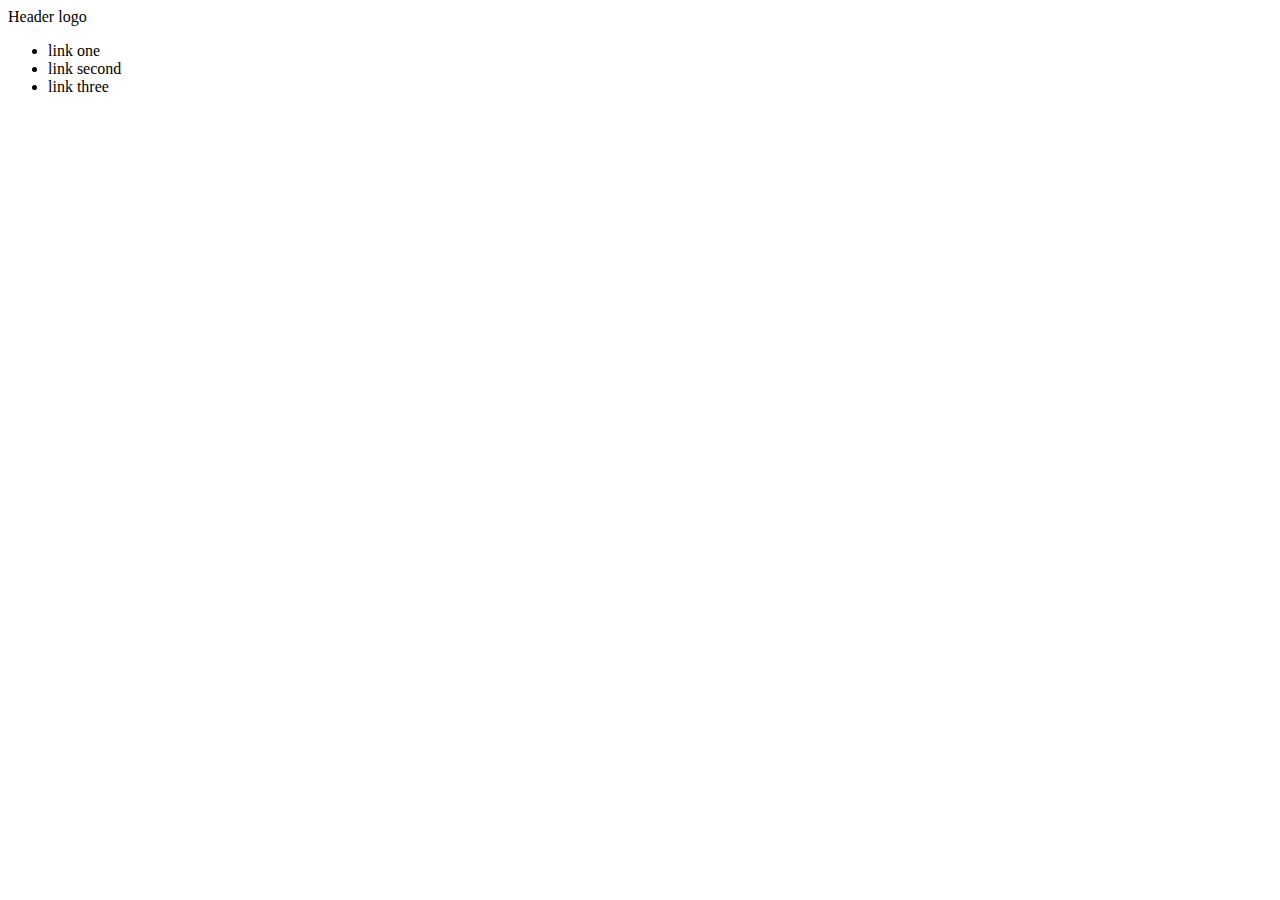
==== index.html @ 9addd1da "added header" ====
<!DOCTYPE html>
<html lang="en">
	<head>
		<meta charset="UTF-8" />
		<meta http-equiv="X-UA-Compatible" content="IE=edge" />
		<meta name="viewport" content="width=device-width, initial-scale=1.0" />
		<title>Document</title>
	</head>
	<body>
		<div class="header">
			<div class="logo">Header logo</div>
			<div class="links">
				<ul>
					<li><a src="index.html">link one</a></li>
					<li><a src="index.html">link second</a></li>
					<li><a src="index.html">link three</a></li>
				</ul>
			</div>
		</div>
		<div class="hero"></div>
	</body>
</html>
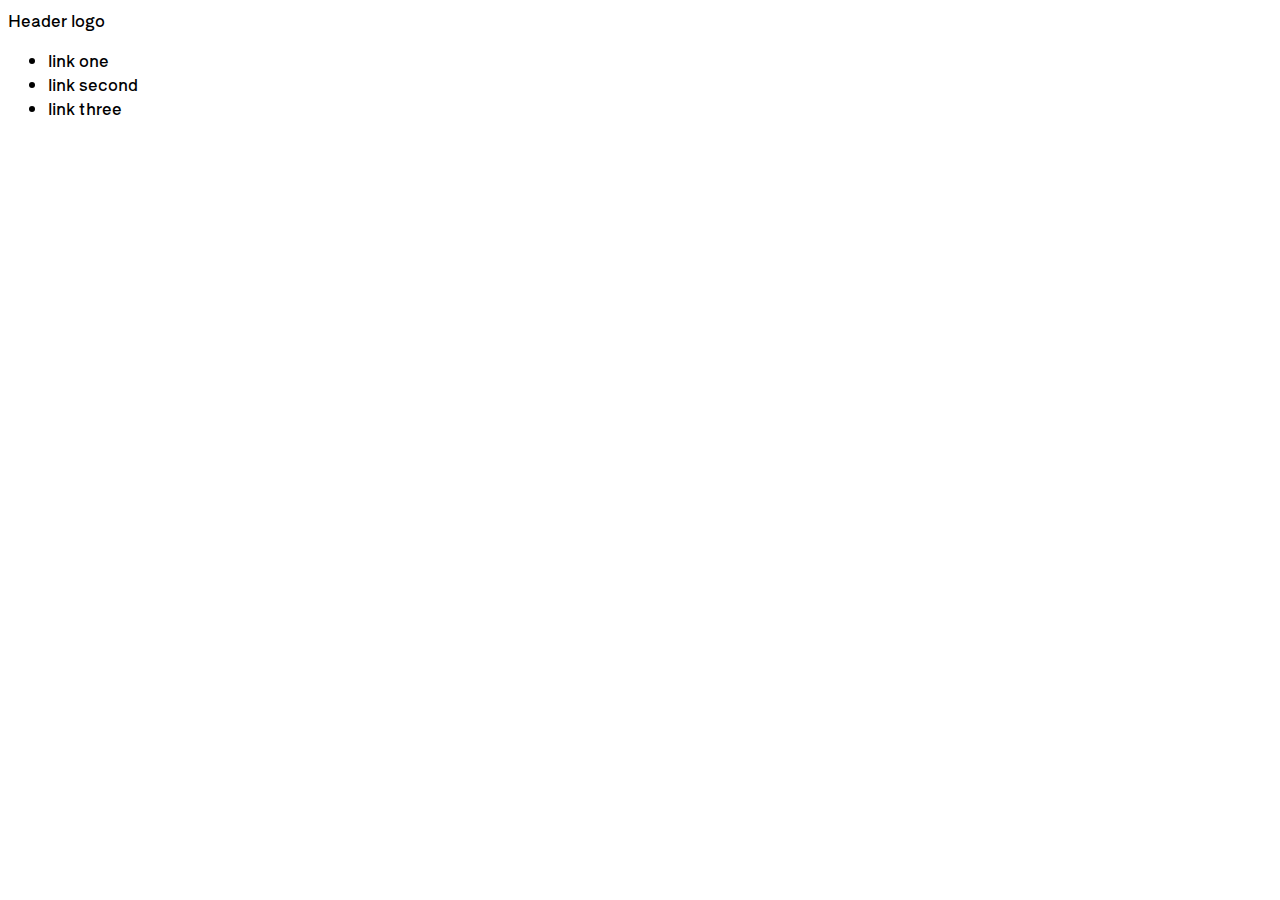
==== commit 615e3300: "linked style.css to html added flex body" ====
--- a/index.html
+++ b/index.html
@@ -5,6 +5,7 @@
 		<meta http-equiv="X-UA-Compatible" content="IE=edge" />
 		<meta name="viewport" content="width=device-width, initial-scale=1.0" />
 		<title>Document</title>
+		<link rel="stylesheet" href="./style.css" />
 	</head>
 	<body>
 		<div class="header">
--- a/style.css
+++ b/style.css
@@ -0,0 +1,5 @@
+@import url('https://fonts.googleapis.com/css2?family=Amatic+SC:wght@700&family=Shippori+Antique&display=swap');
+* {
+	font-family: 'Amatic SC', cursive;
+	font-family: 'Shippori Antique', sans-serif;
+}
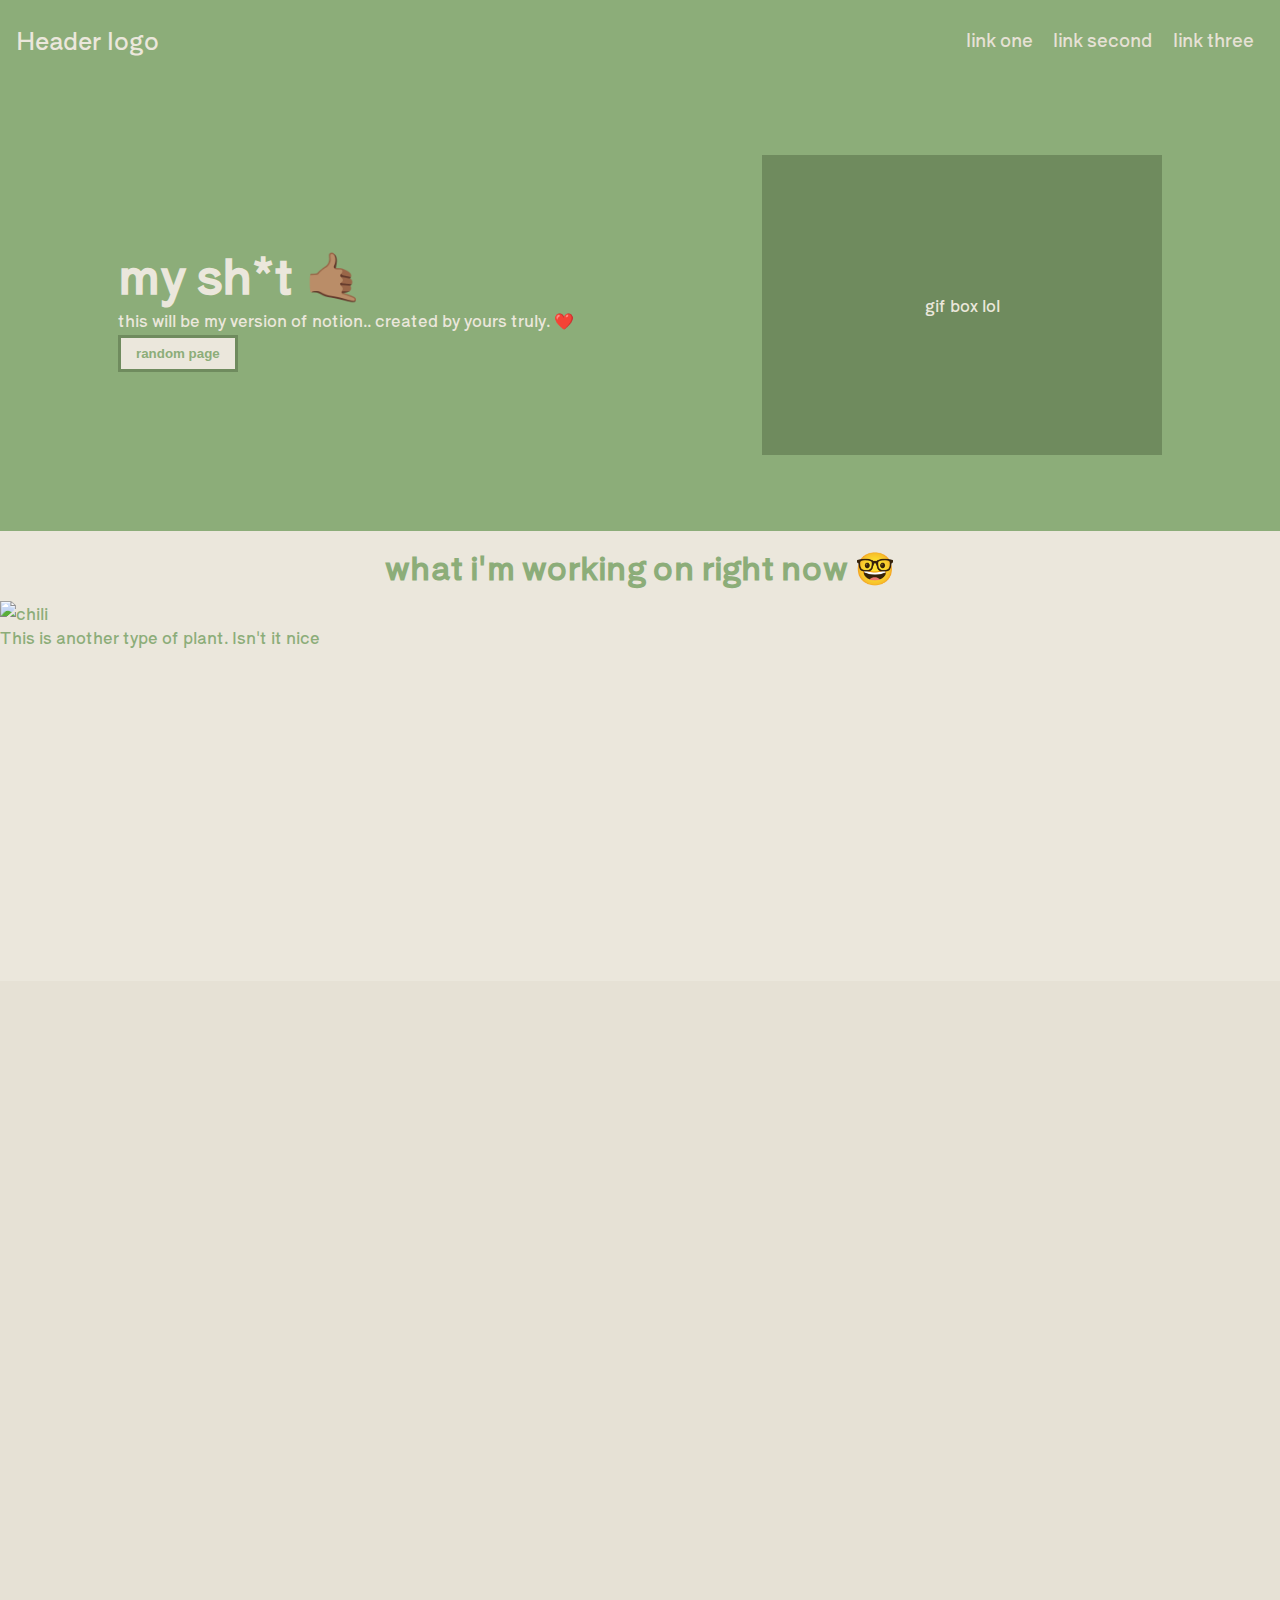
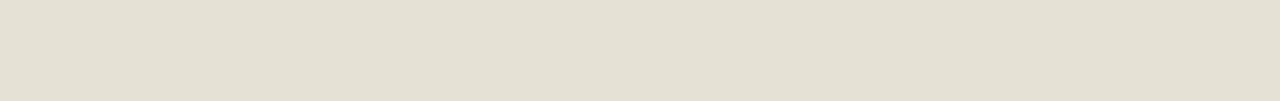
==== commit 474fec81: "added images folder & images. also completed both the header, hero, and started the info blocks" ====
--- a/index.html
+++ b/index.html
@@ -12,12 +12,30 @@
 			<div class="logo">Header logo</div>
 			<div class="links">
 				<ul>
-					<li><a src="index.html">link one</a></li>
-					<li><a src="index.html">link second</a></li>
-					<li><a src="index.html">link three</a></li>
+					<li><a href="./index.html">link one</a></li>
+					<li><a href="./index.html">link second</a></li>
+					<li><a href="./index.html">link three</a></li>
 				</ul>
 			</div>
 		</div>
-		<div class="hero"></div>
+		<div class="hero">
+			<div class="hero-text">
+				<div class="large-text">my sh*t 🤙🏽</div>
+				<div class="small-text">this will be my version of notion.. created by yours truly. ❤️</div>
+				<div class="button">
+					<a href="pages/random-page.html"><button>random page</button></a>
+				</div>
+			</div>
+			<div class="img-holder">gif box lol</div>
+		</div>
+		<div class="info-blocks">
+			<div class="info-text">what i'm working on right now 🤓</div>
+			<div class="links">
+				<img src="./images/chilli.png" alt="chili" />
+				<div class="text">This is another type of plant. Isn't it nice</div>
+			</div>
+		</div>
+		<div class="q-sign-up"></div>
+		<div class="footer>"></div>
 	</body>
 </html>
--- a/style.css
+++ b/style.css
@@ -1,5 +1,107 @@
 @import url('https://fonts.googleapis.com/css2?family=Amatic+SC:wght@700&family=Shippori+Antique&display=swap');
-* {
+body {
 	font-family: 'Amatic SC', cursive;
 	font-family: 'Shippori Antique', sans-serif;
+	display: flex;
+	flex-direction: column;
+	padding: 0;
+	margin: 0;
 }
+/*header*/
+.header {
+	display: flex;
+	padding: 0 16px;
+	margin: 0;
+	justify-content: space-between;
+	align-items: center;
+	background-color: #8cad79;
+}
+.logo {
+	color: #ebe7dc;
+	font-size: 24px;
+}
+ul {
+	display: flex;
+}
+li {
+	display: flex;
+	list-style: none;
+	padding: 5px;
+	margin: 5px;
+	font-size: 18px;
+}
+a {
+	color: #e6e1d5;
+	list-style: none;
+	text-decoration: none;
+}
+/*hero*/
+.hero {
+	height: 45vh;
+	background-color: #8cad79;
+	padding: 24px;
+	margin: 0;
+	display: flex;
+	color: #ebe7dc;
+	justify-content: space-around;
+	align-items: center;
+}
+.large-text {
+	font-size: 48px;
+	font-weight: 900;
+}
+.small-text {
+	flex-wrap: wrap;
+	padding-bottom: 3px;
+}
+.button {
+	padding: 0;
+	margin: 0;
+}
+button {
+	font-weight: 900;
+	border-radius: 0;
+	padding: 8px 15px;
+	margin: 0;
+	background-color: #ebe7dc;
+	color: #8cad79;
+	border-style: solid;
+	border-width: 3px;
+	border-color: #6f8b5e;
+}
+.img-holder {
+	background-color: #6f8b5e;
+	display: flex;
+	justify-content: center;
+	align-items: center;
+	width: 400px;
+	height: 300px;
+}
+/*information*/
+.info-blocks {
+	background-color: #ebe7dc;
+	height: 50vh;
+	padding: 0;
+	margin: 0;
+}
+.info-text {
+	display: flex;
+	justify-content: center;
+	padding: 12px;
+	margin: 0;
+	font-size: 32px;
+	font-weight: 700;
+	color: #8cad79;
+}
+.links {
+	color: #8cad79;
+}
+/*quote & sign-up*/
+.q-sign-up {
+	background-color: #e6e1d5;
+	height: 80vh;
+}
+/*footer*/
+.footer {
+	background-color: #8cad79;
+}
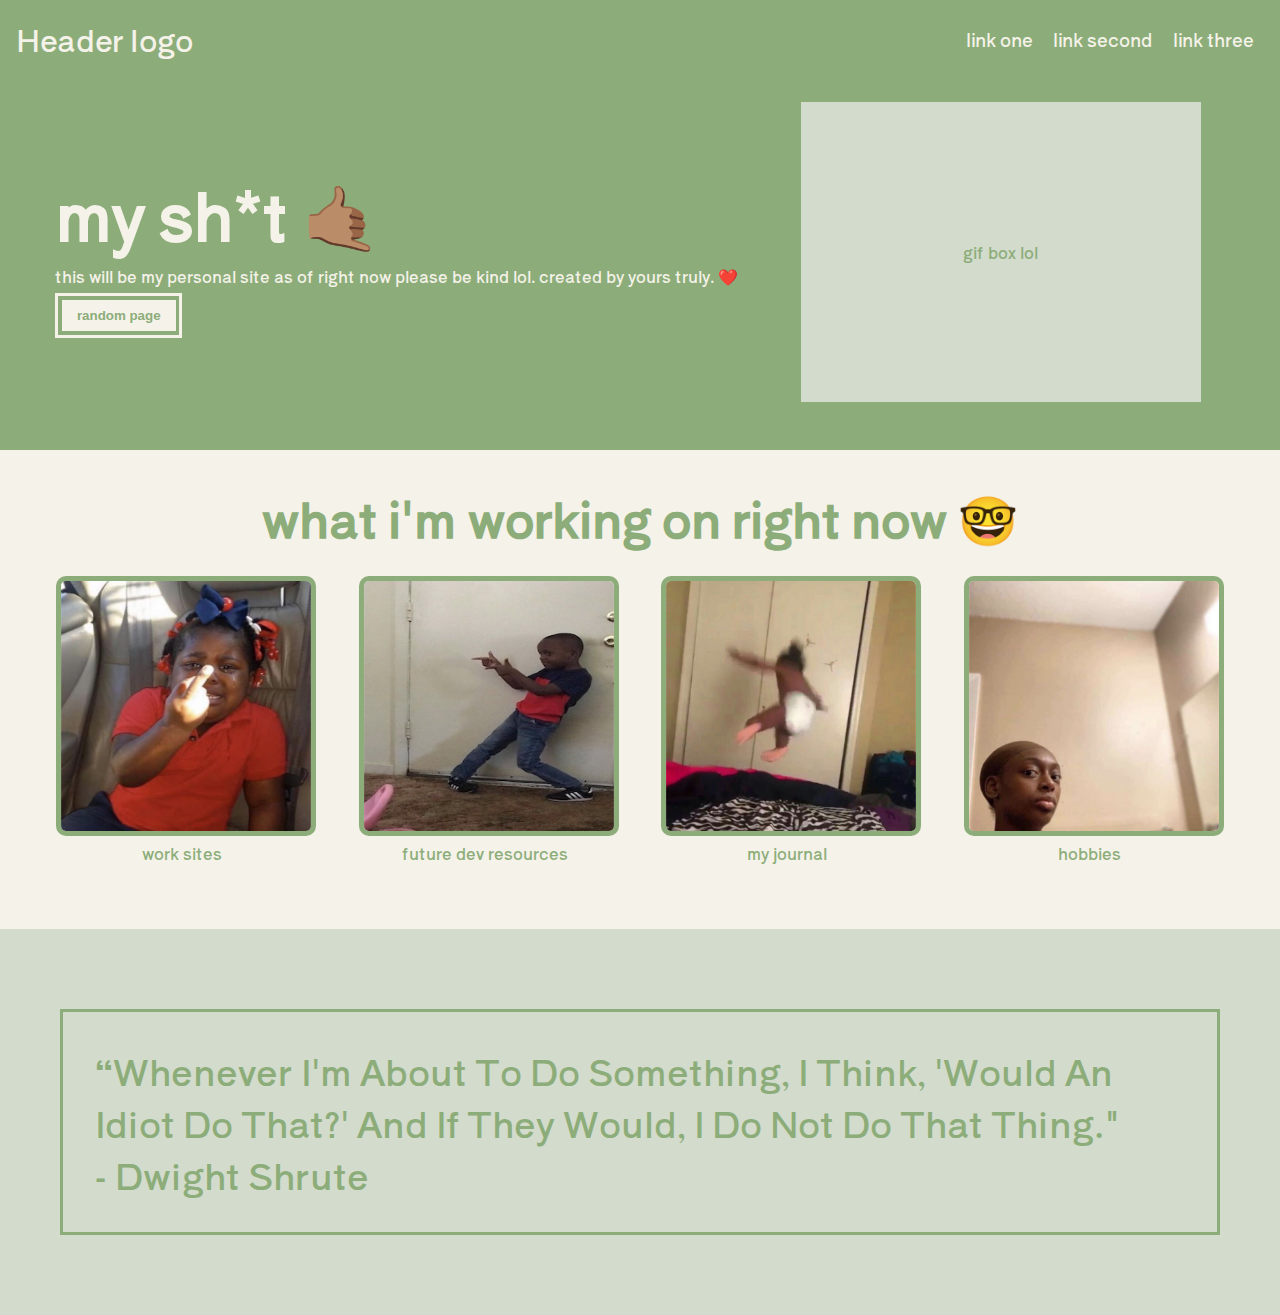
==== commit 86d3c246: "added & completed quote section" ====
--- a/index.html
+++ b/index.html
@@ -12,30 +12,62 @@
 			<div class="logo">Header logo</div>
 			<div class="links">
 				<ul>
-					<li><a href="./index.html">link one</a></li>
-					<li><a href="./index.html">link second</a></li>
-					<li><a href="./index.html">link three</a></li>
+					<li><a href="./index.html" class="page">link one</a></li>
+					<li><a href="./index.html" class="page">link second</a></li>
+					<li><a href="./index.html" class="page">link three</a></li>
 				</ul>
 			</div>
 		</div>
 		<div class="hero">
 			<div class="hero-text">
 				<div class="large-text">my sh*t 🤙🏽</div>
-				<div class="small-text">this will be my version of notion.. created by yours truly. ❤️</div>
+				<div class="small-text">
+					this will be my personal site as of right now please be kind lol. created by yours truly.
+					❤️
+				</div>
 				<div class="button">
 					<a href="pages/random-page.html"><button>random page</button></a>
 				</div>
 			</div>
 			<div class="img-holder">gif box lol</div>
 		</div>
-		<div class="info-blocks">
+		<div class="info">
 			<div class="info-text">what i'm working on right now 🤓</div>
-			<div class="links">
-				<img src="./images/chilli.png" alt="chili" />
-				<div class="text">This is another type of plant. Isn't it nice</div>
+			<div class="blocks">
+				<div class="block">
+					<a href="pages/random-page.html">
+						<img src="./images/sad-gurl-vibes.jpeg" alt="work sites" class="img-blocks" />
+					</a>
+					<div class="text">work sites</div>
+				</div>
+
+				<div class="block">
+					<a href="pages/random-page.html">
+						<img src="./images/pointer-guns.jpeg" alt="future dev resources" class="img-blocks" />
+					</a>
+					<div class="text">future dev resources</div>
+				</div>
+				<div class="block">
+					<a href="pages/random-page.html">
+						<img src="./images/baby-jump.jpg" alt="my journal" class="img-blocks" />
+					</a>
+					<div class="text">my journal</div>
+				</div>
+				<div class="block">
+					<a href="pages/random-page.html">
+						<img src="./images/kayla-nicole.jpeg" alt="hobbies" class="img-blocks" />
+					</a>
+					<div class="text">hobbies</div>
+				</div>
 			</div>
 		</div>
-		<div class="q-sign-up"></div>
+		<div class="q">
+			<div class="quote">
+				“Whenever I'm About To Do Something, I Think, 'Would An Idiot Do That?' And If They Would, I
+				Do Not Do That Thing." <br />
+				- Dwight Shrute
+			</div>
+		</div>
 		<div class="footer>"></div>
 	</body>
 </html>
--- a/style.css
+++ b/style.css
@@ -17,8 +17,8 @@
 	background-color: #8cad79;
 }
 .logo {
-	color: #ebe7dc;
-	font-size: 24px;
+	color: #f5f2e9;
+	font-size: 30px;
 }
 ul {
 	display: flex;
@@ -31,46 +31,58 @@
 	font-size: 18px;
 }
 a {
-	color: #e6e1d5;
 	list-style: none;
 	text-decoration: none;
 }
+.page {
+	color: #f5f2e9;
+}
 /*hero*/
 .hero {
-	height: 45vh;
 	background-color: #8cad79;
-	padding: 24px;
+	padding: 24px 48px 48px 24px;
 	margin: 0;
 	display: flex;
-	color: #ebe7dc;
+	color: #f5f2e9;
 	justify-content: space-around;
 	align-items: center;
 }
 .large-text {
-	font-size: 48px;
+	font-size: 64px;
 	font-weight: 900;
 }
 .small-text {
 	flex-wrap: wrap;
-	padding-bottom: 3px;
+}
+.hero-text {
+	display: flex;
+	flex-direction: column;
+	gap: 5px;
 }
 .button {
-	padding: 0;
+	height: 33px;
+	width: 115px;
+	padding: 3px;
 	margin: 0;
+	border-style: solid;
+	border-width: 3px;
+	border-color: #f5f2e9;
+	display: flex;
+	justify-content: center;
+	align-items: center;
 }
 button {
 	font-weight: 900;
 	border-radius: 0;
 	padding: 8px 15px;
 	margin: 0;
-	background-color: #ebe7dc;
+	background-color: #f5f2e9;
 	color: #8cad79;
-	border-style: solid;
-	border-width: 3px;
-	border-color: #6f8b5e;
+	border-style: none;
 }
 .img-holder {
-	background-color: #6f8b5e;
+	background-color: #d2dbcc;
+	color: #8cad79;
 	display: flex;
 	justify-content: center;
 	align-items: center;
@@ -78,30 +90,61 @@
 	height: 300px;
 }
 /*information*/
-.info-blocks {
-	background-color: #ebe7dc;
-	height: 50vh;
-	padding: 0;
-	margin: 0;
+.info {
+	background-color: #f5f2e9;
+	color: #8cad79;
+	padding: 32px;
 }
 .info-text {
 	display: flex;
 	justify-content: center;
-	padding: 12px;
+	align-items: center;
+	font-size: 48px;
+	font-weight: 700;
+}
+.blocks {
+	display: flex;
+	flex-wrap: wrap;
+	justify-content: space-between;
+	align-items: center;
+	padding: 24px;
+}
+.block {
+	display: flex;
+	flex-direction: column;
+	align-items: center;
+}
+.img-blocks {
+	height: 250px;
+	width: 250px;
+	border: thick solid #8cad79;
+	border-radius: 10px;
+	padding: 0.1px;
+}
+.text {
 	margin: 0;
-	font-size: 32px;
-	font-weight: 700;
-	color: #8cad79;
-}
-.links {
-	color: #8cad79;
+	padding: 0 8px 8px 0;
 }
 /*quote & sign-up*/
-.q-sign-up {
-	background-color: #e6e1d5;
-	height: 80vh;
+.q {
+	background-color: #d2dbcc;
+	color: #8cad79;
+	font-size: 36px;
+	font-weight: 600px;
+	padding: 80px 60px 80px 60px;
+	display: flex;
+	align-items: center;
+}
+
+.quote {
+	border: medium solid #8cad79;
+	padding: 32px;
+	margin: 0;
+	display: flex;
+	justify-content: center;
 }
 /*footer*/
 .footer {
+	display: flex;
 	background-color: #8cad79;
 }
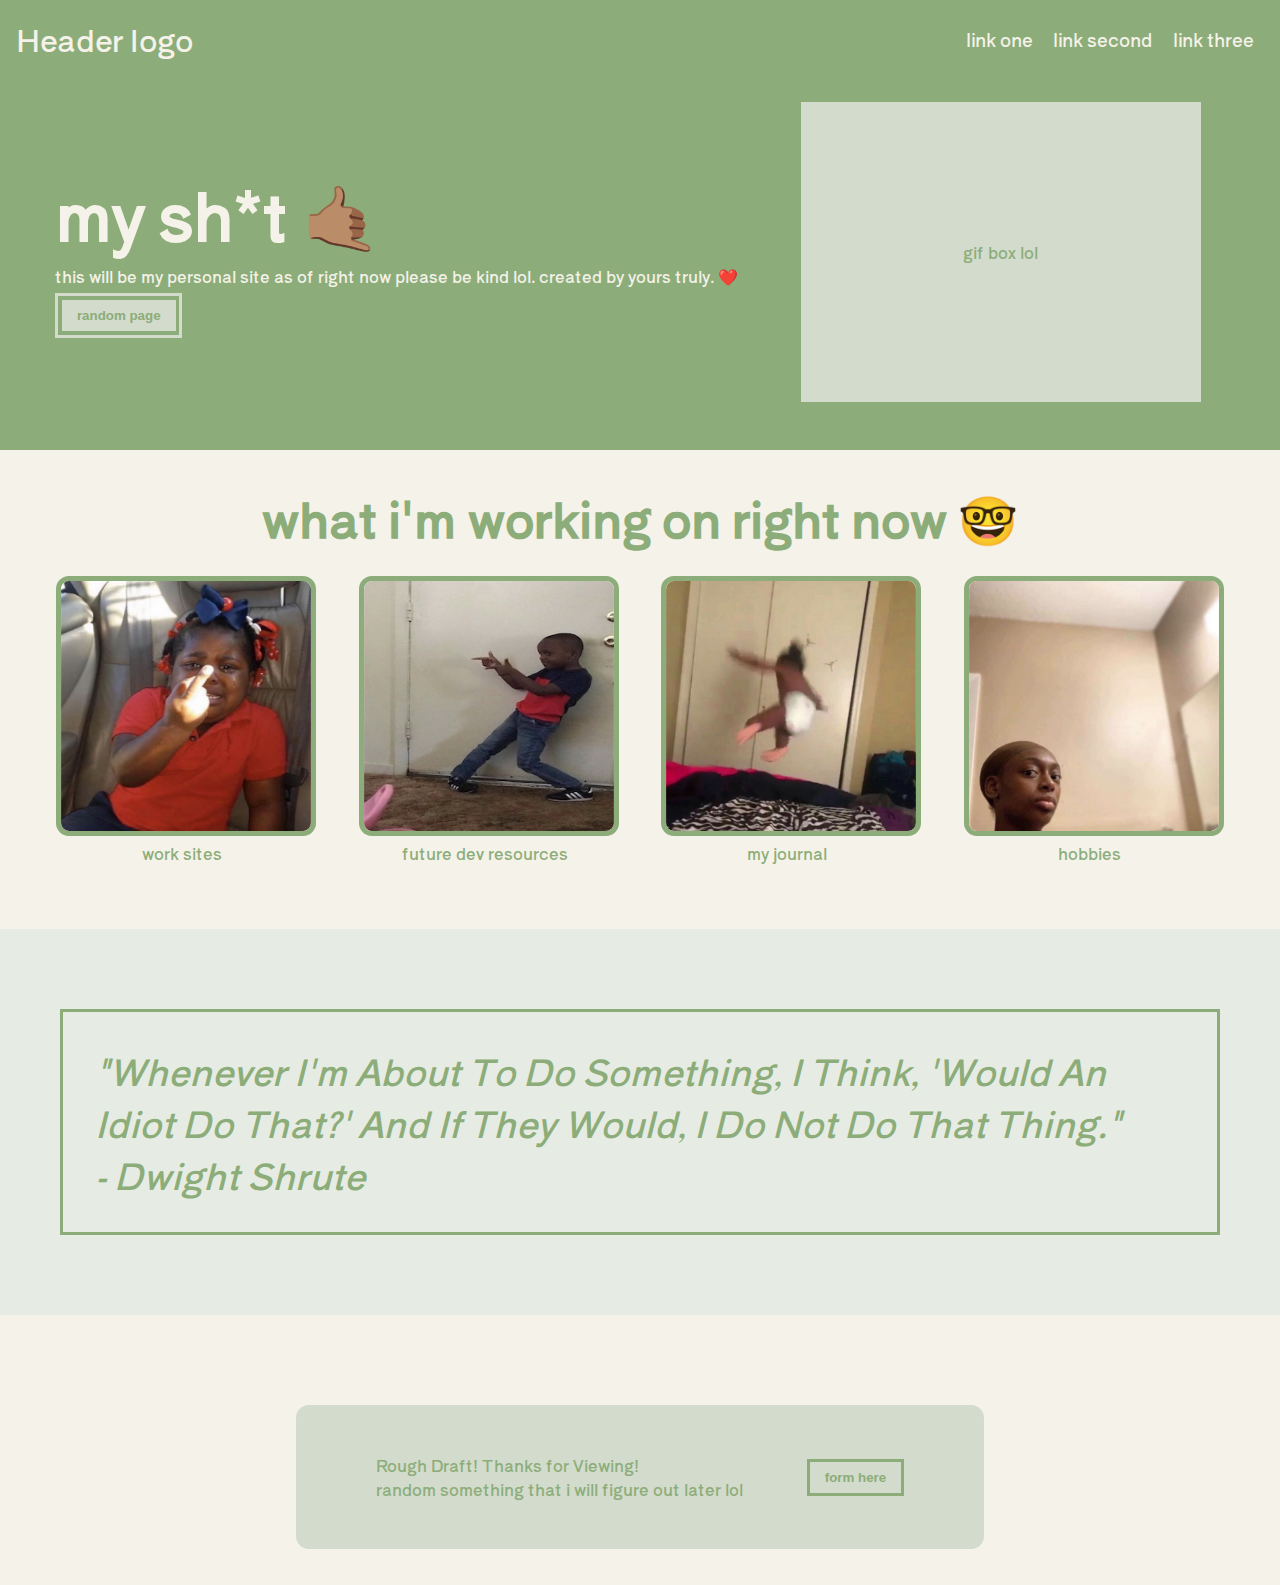
==== commit 5786e7a7: "added & completed quote and sign-up/form" ====
--- a/index.html
+++ b/index.html
@@ -63,9 +63,22 @@
 		</div>
 		<div class="q">
 			<div class="quote">
-				“Whenever I'm About To Do Something, I Think, 'Would An Idiot Do That?' And If They Would, I
-				Do Not Do That Thing." <br />
-				- Dwight Shrute
+				<em
+					>"Whenever I'm About To Do Something, I Think, 'Would An Idiot Do That?' And If They
+					Would, I Do Not Do That Thing." <br />
+					- Dwight Shrute</em
+				>
+			</div>
+		</div>
+		<div class="sign-up">
+			<div class="alert">
+				<div class="sign-text">
+					<div class="larger">Rough Draft! Thanks for Viewing!</div>
+					<div class="smaller">random something that i will figure out later lol</div>
+				</div>
+				<div class="button2">
+					<a href="pages/random-page.html" class=".button2"><button>form here</button></a>
+				</div>
 			</div>
 		</div>
 		<div class="footer>"></div>
--- a/style.css
+++ b/style.css
@@ -66,7 +66,7 @@
 	margin: 0;
 	border-style: solid;
 	border-width: 3px;
-	border-color: #f5f2e9;
+	border-color: #d2dbcc;
 	display: flex;
 	justify-content: center;
 	align-items: center;
@@ -76,7 +76,7 @@
 	border-radius: 0;
 	padding: 8px 15px;
 	margin: 0;
-	background-color: #f5f2e9;
+	background-color: #d2dbcc;
 	color: #8cad79;
 	border-style: none;
 }
@@ -118,7 +118,7 @@
 	height: 250px;
 	width: 250px;
 	border: thick solid #8cad79;
-	border-radius: 10px;
+	border-radius: 13px;
 	padding: 0.1px;
 }
 .text {
@@ -127,7 +127,7 @@
 }
 /*quote & sign-up*/
 .q {
-	background-color: #d2dbcc;
+	background-color: #e6ece3;
 	color: #8cad79;
 	font-size: 36px;
 	font-weight: 600px;
@@ -143,6 +143,33 @@
 	display: flex;
 	justify-content: center;
 }
+/*added late but sign up section*/
+.sign-up {
+	padding: 10vh 0 4vh 0;
+	margin: 0;
+	display: flex;
+	justify-content: center;
+	align-items: flex-end;
+	background-color: #f5f2e9;
+}
+.alert {
+	background-color: #d2dbcc;
+	color: #8cad79;
+	display: flex;
+	justify-content: left;
+	align-items: center;
+	padding: 0 80px 0px 32px;
+	border-radius: 13px;
+	gap: 16px;
+}
+.sign-text {
+	padding: 48px;
+	margin: 0;
+}
+.button2 {
+	color: #8cad79;
+	border: medium solid #8cad79;
+}
 /*footer*/
 .footer {
 	display: flex;
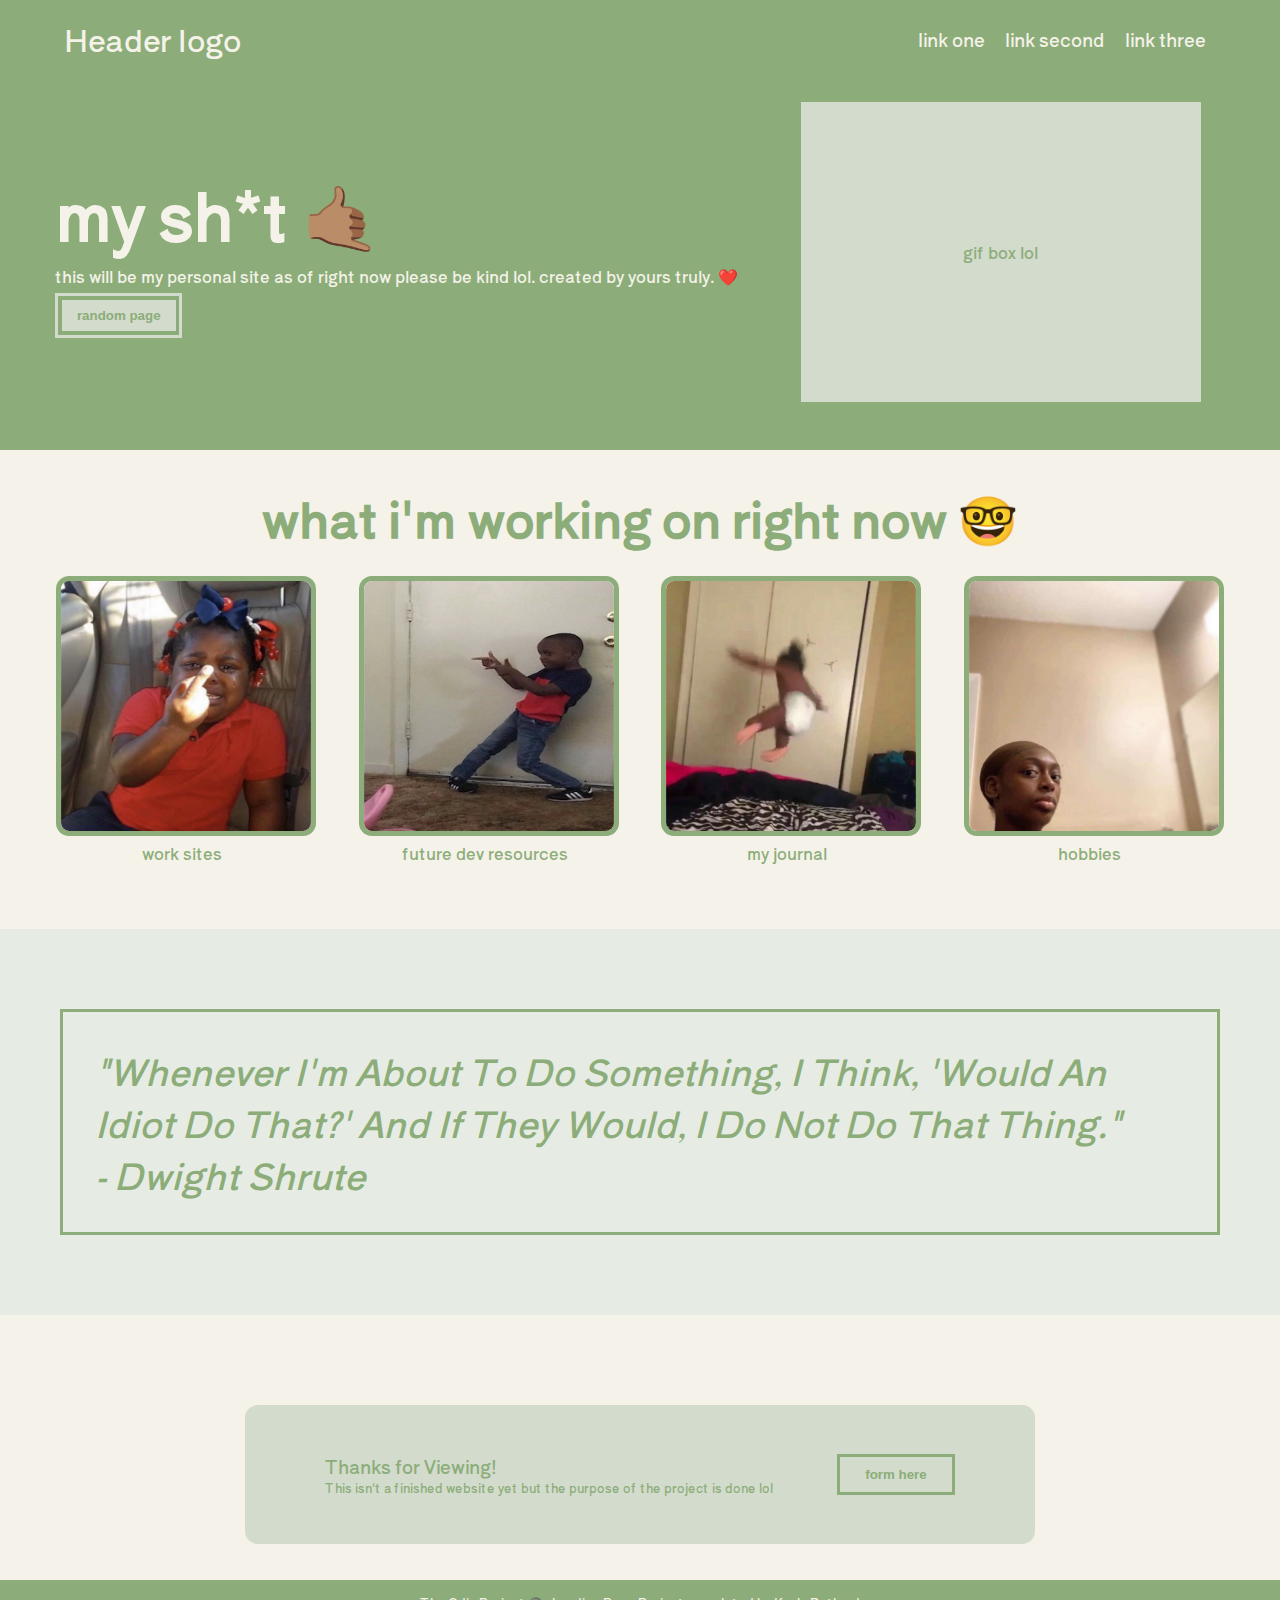
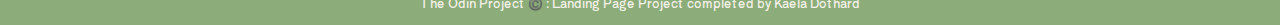
==== commit c5de5987: "main page is complete:)" ====
--- a/index.html
+++ b/index.html
@@ -73,14 +73,16 @@
 		<div class="sign-up">
 			<div class="alert">
 				<div class="sign-text">
-					<div class="larger">Rough Draft! Thanks for Viewing!</div>
-					<div class="smaller">random something that i will figure out later lol</div>
+					<div class="larger">Thanks for Viewing!</div>
+					<div class="smaller">
+						This isn't a finished website yet but the purpose of the project is done lol
+					</div>
 				</div>
 				<div class="button2">
 					<a href="pages/random-page.html" class=".button2"><button>form here</button></a>
 				</div>
 			</div>
 		</div>
-		<div class="footer>"></div>
+		<div class="footer">The Odin Project ©️ : Landing Page Project completed by Kaela Dothard</div>
 	</body>
 </html>
--- a/style.css
+++ b/style.css
@@ -8,9 +8,10 @@
 	margin: 0;
 }
 /*header*/
-.header {
+.header,
+.footer {
 	display: flex;
-	padding: 0 16px;
+	padding: 0 /*16px*/ 5%;
 	margin: 0;
 	justify-content: space-between;
 	align-items: center;
@@ -162,16 +163,26 @@
 	border-radius: 13px;
 	gap: 16px;
 }
+
 .sign-text {
 	padding: 48px;
 	margin: 0;
 }
+.larger {
+	font-size: 18px;
+}
+.smaller {
+	font-size: 12px;
+}
 .button2 {
 	color: #8cad79;
 	border: medium solid #8cad79;
+	padding: 2px 10px;
 }
 /*footer*/
 .footer {
-	display: flex;
-	background-color: #8cad79;
+	justify-content: center;
+	height: 5vh;
+	font-size: 12px;
+	color: #f5f2e9;
 }
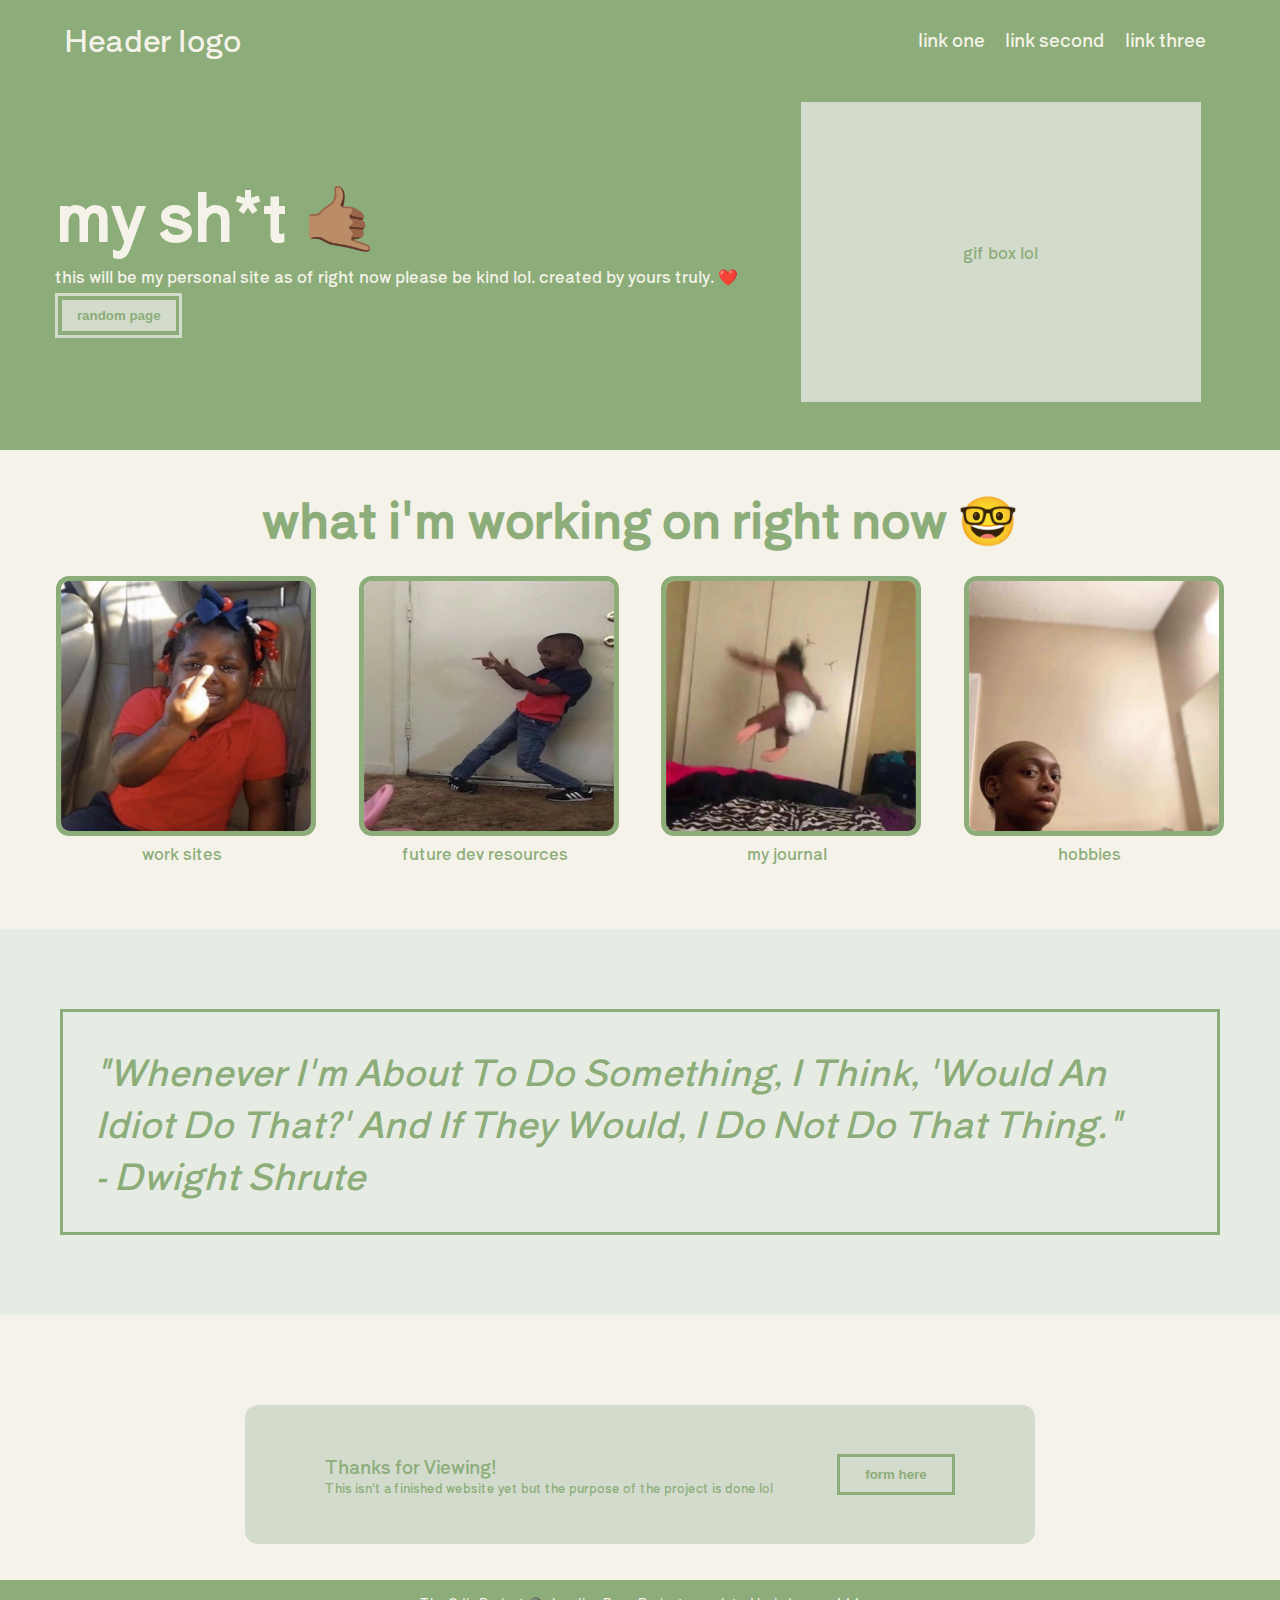
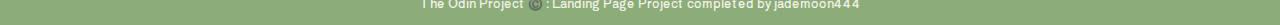
==== commit 420da481: "changed name" ====
--- a/index.html
+++ b/index.html
@@ -4,7 +4,7 @@
 		<meta charset="UTF-8" />
 		<meta http-equiv="X-UA-Compatible" content="IE=edge" />
 		<meta name="viewport" content="width=device-width, initial-scale=1.0" />
-		<title>Document</title>
+		<title>kae's place</title>
 		<link rel="stylesheet" href="./style.css" />
 	</head>
 	<body>
@@ -83,6 +83,6 @@
 				</div>
 			</div>
 		</div>
-		<div class="footer">The Odin Project ©️ : Landing Page Project completed by Kaela Dothard</div>
+		<div class="footer">The Odin Project ©️ : Landing Page Project completed by jademoon444</div>
 	</body>
 </html>
